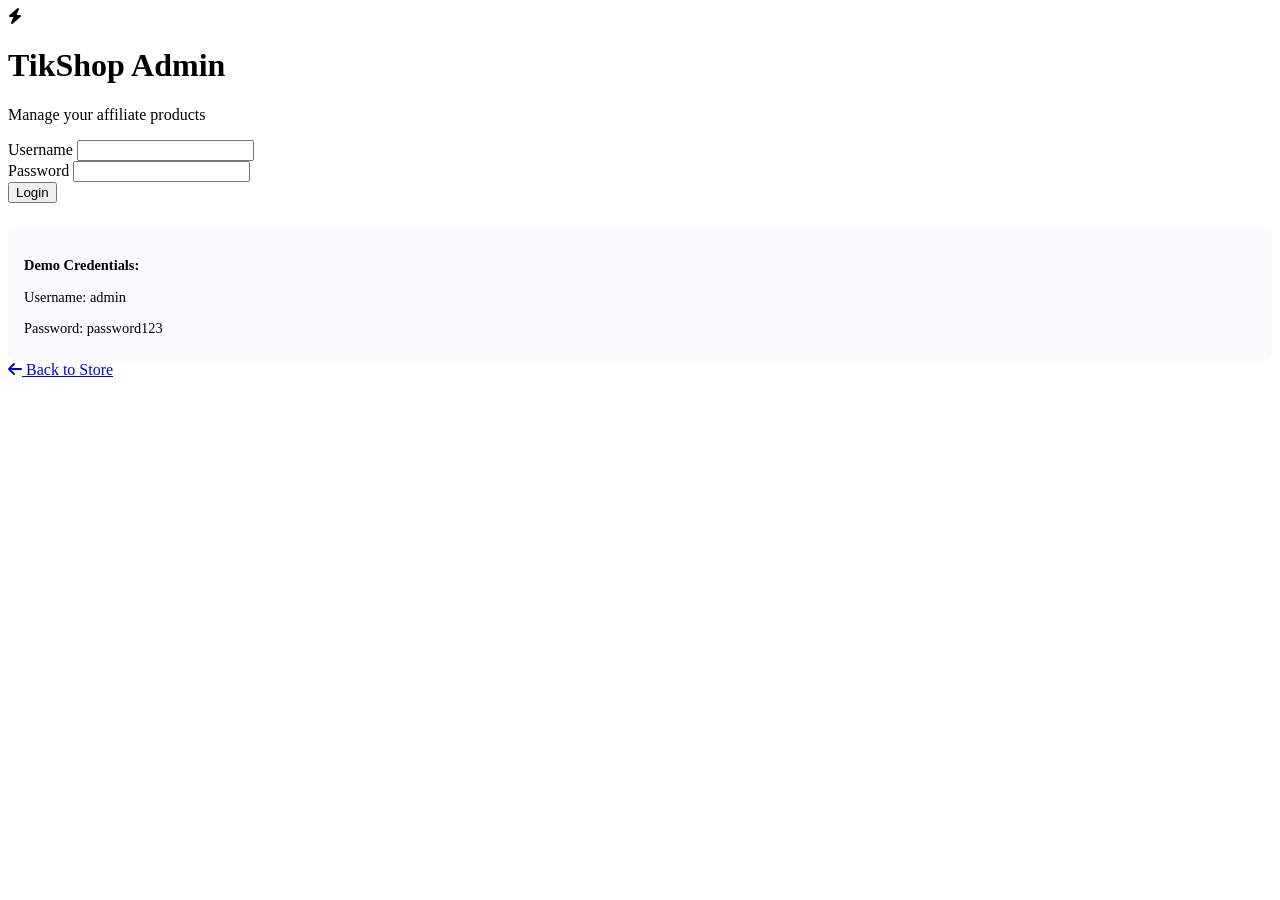
==== my-website7/admin.html @ dd1d3af1 "Create admin.html" ====
<!DOCTYPE html>
<html lang="en">
<head>
    <meta charset="UTF-8">
    <meta name="viewport" content="width=device-width, initial-scale=1.0">
    <title>Admin Panel - TikShop</title>
    <link rel="stylesheet" href="css/admin.css">
    <link rel="stylesheet" href="css/auth.css">
    <link rel="stylesheet" href="https://cdnjs.cloudflare.com/ajax/libs/font-awesome/6.4.0/css/all.min.css">
</head>
<body class="admin-body">
    <!-- Admin Login Screen -->
    <div class="admin-login" id="admin-login">
        <div class="login-container">
            <div class="login-header">
                <i class="fas fa-bolt"></i>
                <h1>TikShop Admin</h1>
                <p>Manage your affiliate products</p>
            </div>
            <form id="login-form" class="login-form">
                <div class="form-group">
                    <label for="username">Username</label>
                    <input type="text" id="username" class="form-control" required>
                </div>
                <div class="form-group">
                    <label for="password">Password</label>
                    <input type="password" id="password" class="form-control" required>
                </div>
                <button type="submit" class="btn btn-primary btn-full">Login</button>
            </form>
            <div class="auth-info">
                <p><strong>Demo Credentials:</strong></p>
                <p>Username: admin</p>
                <p>Password: password123</p>
            </div>
            <div class="login-footer">
                <a href="index.html" class="back-to-store">
                    <i class="fas fa-arrow-left"></i> Back to Store
                </a>
            </div>
        </div>
    </div>

    <!-- Admin Dashboard -->
    <div class="admin-dashboard" id="admin-dashboard" style="display: none;">
        <!-- Sidebar -->
        <div class="admin-sidebar">
            <div class="sidebar-header">
                <i class="fas fa-bolt"></i>
                <span>TikShop Admin</span>
            </div>
            <nav class="sidebar-nav">
                <a href="#dashboard" class="nav-item active" data-tab="dashboard">
                    <i class="fas fa-chart-bar"></i>
                    <span>Dashboard</span>
                </a>
                <a href="#products" class="nav-item" data-tab="products">
                    <i class="fas fa-box"></i>
                    <span>Products</span>
                </a>
                <a href="#add-product" class="nav-item" data-tab="add-product">
                    <i class="fas fa-plus"></i>
                    <span>Add Product</span>
                </a>
                <a href="#bulk-upload" class="nav-item" data-tab="bulk-upload">
                    <i class="fas fa-upload"></i>
                    <span>Bulk Upload</span>
                </a>
                <a href="#analytics" class="nav-item" data-tab="analytics">
                    <i class="fas fa-chart-line"></i>
                    <span>Analytics</span>
                </a>
            </nav>
            <div class="sidebar-footer">
                <button id="logout-btn" class="btn btn-danger btn-full">
                    <i class="fas fa-sign-out-alt"></i> Logout
                </button>
            </div>
        </div>

        <!-- Main Content -->
        <div class="admin-main">
            <!-- Header -->
            <div class="admin-header">
                <div class="header-left">
                    <h1 id="page-title">Dashboard</h1>
                </div>
                <div class="header-right">
                    <span class="admin-welcome">Welcome, Admin</span>
                    <a href="index.html" class="btn btn-outline">
                        <i class="fas fa-store"></i> View Store
                    </a>
                </div>
            </div>

            <!-- Content Area -->
            <div class="admin-content">
                <!-- Dashboard Tab -->
                <div class="tab-content active" id="dashboard-tab">
                    <div class="stats-grid">
                        <div class="stat-card">
                            <div class="stat-icon">
                                <i class="fas fa-box"></i>
                            </div>
                            <div class="stat-info">
                                <h3 id="total-products">0</h3>
                                <p>Total Products</p>
                            </div>
                        </div>
                        <div class="stat-card">
                            <div class="stat-icon">
                                <i class="fas fa-fire"></i>
                            </div>
                            <div class="stat-info">
                                <h3 id="featured-products">0</h3>
                                <p>Featured Products</p>
                            </div>
                        </div>
                        <div class="stat-card">
                            <div class="stat-icon">
                                <i class="fab fa-tiktok"></i>
                            </div>
                            <div class="stat-info">
                                <h3 id="tiktok-products">0</h3>
                                <p>TikTok Products</p>
                            </div>
                        </div>
                        <div class="stat-card">
                            <div class="stat-icon">
                                <i class="fab fa-amazon"></i>
                            </div>
                            <div class="stat-info">
                                <h3 id="amazon-products">0</h3>
                                <p>Amazon Products</p>
                            </div>
                        </div>
                    </div>

                    <div class="recent-activity">
                        <h2>Recent Activity</h2>
                        <div class="activity-list" id="activity-list">
                            <!-- Activity items will be loaded here -->
                        </div>
                    </div>
                </div>

                <!-- Products Tab -->
                <div class="tab-content" id="products-tab">
                    <div class="products-header">
                        <h2>Manage Products</h2>
                        <div class="products-actions">
                            <input type="text" id="product-search" class="form-control" placeholder="Search products...">
                            <select id="product-filter" class="form-control">
                                <option value="all">All Products</option>
                                <option value="tiktok">TikTok</option>
                                <option value="amazon">Amazon</option>
                                <option value="instagram">Instagram</option>
                            </select>
                        </div>
                    </div>
                    <div class="products-table-container">
                        <table class="products-table">
                            <thead>
                                <tr>
                                    <th>Product</th>
                                    <th>Price</th>
                                    <th>Source</th>
                                    <th>Status</th>
                                    <th>Actions</th>
                                </tr>
                            </thead>
                            <tbody id="admin-products-list">
                                <!-- Products will be loaded here -->
                            </tbody>
                        </table>
                    </div>
                </div>

                <!-- Add Product Tab -->
                <div class="tab-content" id="add-product-tab">
                    <div class="form-container">
                        <h2>Add New Product</h2>
                        <form id="add-product-form">
                            <div class="form-row">
                                <div class="form-group">
                                    <label for="product-title">Product Title *</label>
                                    <input type="text" id="product-title" class="form-control" required>
                                </div>
                                <div class="form-group">
                                    <label for="product-price">Price (₱) *</label>
                                    <input type="number" id="product-price" class="form-control" step="0.01" required>
                                </div>
                            </div>

                            <div class="form-group">
                                <label for="product-description">Description *</label>
                                <textarea id="product-description" class="form-control" required></textarea>
                            </div>

                            <div class="form-row">
                                <div class="form-group">
                                    <label for="product-affiliate-link">Affiliate Link *</label>
                                    <input type="url" id="product-affiliate-link" class="form-control" required>
                                </div>
                                <div class="form-group">
                                    <label for="product-source">Source *</label>
                                    <select id="product-source" class="form-control" required>
                                        <option value="tiktok">TikTok</option>
                                        <option value="amazon">Amazon</option>
                                        <option value="instagram">Instagram</option>
                                        <option value="other">Other</option>
                                    </select>
                                </div>
                            </div>

                            <div class="form-row">
                                <div class="form-group">
                                    <label for="product-category">Category *</label>
                                    <input type="text" id="product-category" class="form-control" required>
                                </div>
                                <div class="form-group">
                                    <label for="product-image">Image URL *</label>
                                    <input type="url" id="product-image" class="form-control" required>
                                </div>
                            </div>

                            <div class="form-group">
                                <label for="product-tags">Tags (comma separated)</label>
                                <input type="text" id="product-tags" class="form-control" placeholder="tag1, tag2, tag3">
                            </div>

                            <div class="form-group">
                                <label class="checkbox-label">
                                    <input type="checkbox" id="product-featured">
                                    <span class="checkmark"></span>
                                    Mark as Featured Product
                                </label>
                            </div>

                            <button type="submit" class="btn btn-primary">Add Product</button>
                        </form>
                    </div>
                </div>

                <!-- Bulk Upload Tab -->
                <div class="tab-content" id="bulk-upload-tab">
                    <div class="bulk-upload-container">
                        <h2>Bulk Product Upload</h2>
                        <div class="upload-info">
                            <div class="info-card">
                                <i class="fas fa-info-circle"></i>
                                <h3>JSON Format Required</h3>
                                <p>Upload multiple products using JSON array format. Each product should include title, price, description, affiliateLink, source, category, and image.</p>
                            </div>
                        </div>

                        <div class="form-group">
                            <label for="bulk-data">Product Data (JSON format)</label>
                            <textarea id="bulk-data" class="form-control" rows="12" placeholder='[
  {
    "title": "Viral Product 1",
    "price": 1499.99,
    "description": "Amazing product description",
    "affiliateLink": "https://example.com/product1",
    "source": "tiktok",
    "category": "Beauty",
    "image": "https://example.com/image1.jpg",
    "tags": ["viral", "beauty"]
  },
  {
    "title": "Amazon Product 2",
    "price": 2999.99,
    "description": "Great Amazon find",
    "affiliateLink": "https://example.com/product2",
    "source": "amazon",
    "category": "Electronics",
    "image": "https://example.com/image2.jpg",
    "tags": ["tech", "gadget"]
  }
]'></textarea>
                        </div>

                        <button class="btn btn-primary" id="import-bulk">
                            <i class="fas fa-upload"></i> Import Products
                        </button>
                    </div>
                </div>

                <!-- Analytics Tab -->
                <div class="tab-content" id="analytics-tab">
                    <div class="analytics-container">
                        <h2>Store Analytics</h2>
                        <div class="analytics-grid">
                            <div class="analytics-card">
                                <h3>Product Distribution</h3>
                                <div class="chart-placeholder">
                                    <p>Product distribution chart by source</p>
                                    <div class="source-stats" id="source-stats">
                                        <!-- Source stats will be loaded here -->
                                    </div>
                                </div>
                            </div>
                            <div class="analytics-card">
                                <h3>Price Range</h3>
                                <div class="chart-placeholder">
                                    <p>Products by price range</p>
                                    <div class="price-stats" id="price-stats">
                                        <!-- Price stats will be loaded here -->
                                    </div>
                                </div>
                            </div>
                        </div>
                    </div>
                </div>
            </div>
        </div>
    </div>

    <!-- Toast Notification -->
    <div class="toast" id="toast"></div>

    <script src="js/utils.js"></script>
    <script src="js/auth.js"></script>
    <script src="js/admin.js"></script>
</body>
</html>
---- my-website7/css/auth.css ----
.auth-container {
    text-align: center;
}

.auth-container h2 {
    margin-bottom: 2rem;
    color: var(--dark);
}

.auth-info {
    margin-top: 1.5rem;
    padding: 1rem;
    background-color: #f8fafc;
    border-radius: 8px;
    border-left: 4px solid var(--primary);
}

.auth-info p {
    margin-bottom: 0.5rem;
    font-size: 0.9rem;
    color: var(--gray);
}

.auth-info p:first-child {
    font-weight: 600;
    color: var(--dark);
}
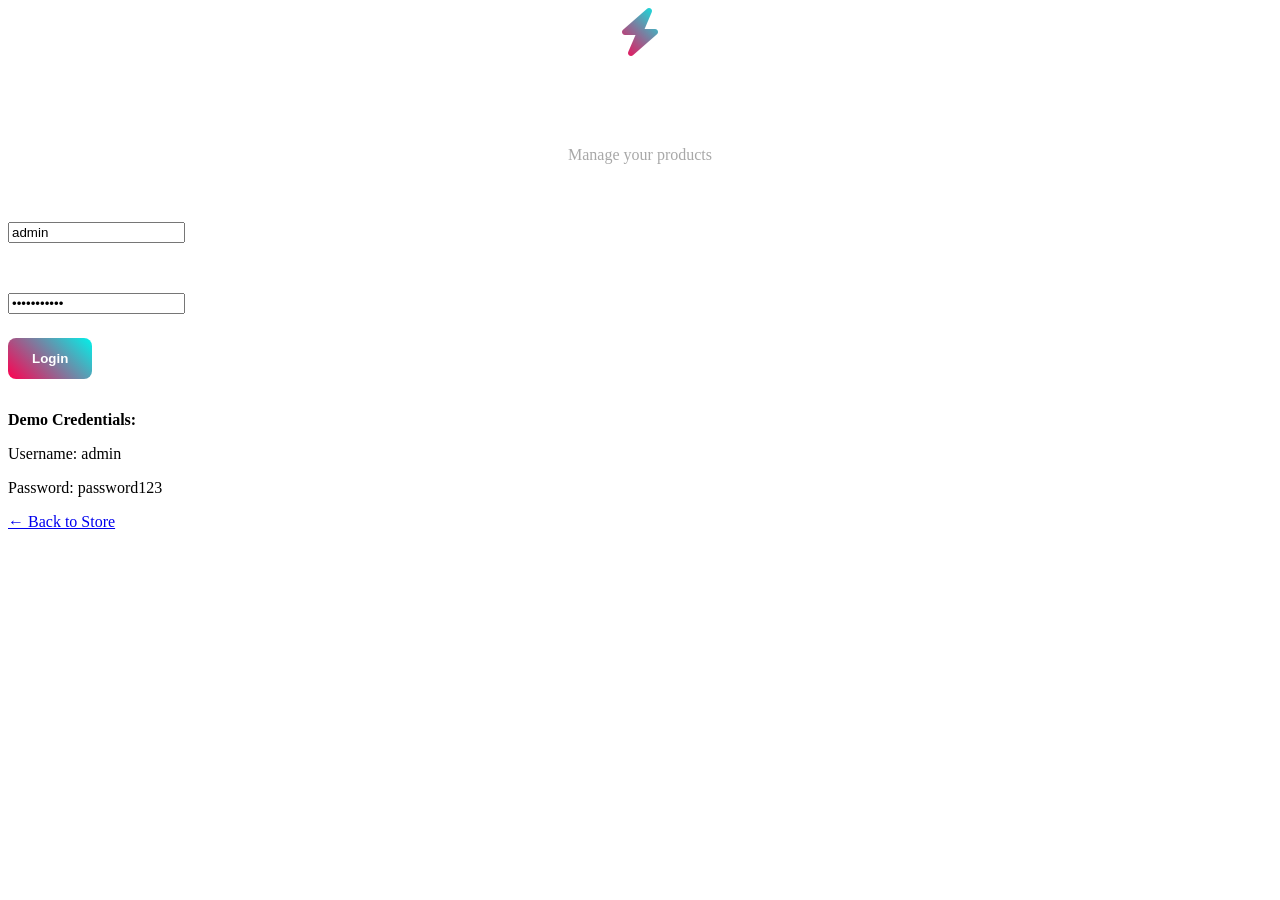
==== commit 582475d5: "Update admin.html" ====
--- a/my-website7/admin.html
+++ b/my-website7/admin.html
@@ -5,322 +5,131 @@
     <meta name="viewport" content="width=device-width, initial-scale=1.0">
     <title>Admin Panel - TikShop</title>
     <link rel="stylesheet" href="css/admin.css">
-    <link rel="stylesheet" href="css/auth.css">
     <link rel="stylesheet" href="https://cdnjs.cloudflare.com/ajax/libs/font-awesome/6.4.0/css/all.min.css">
 </head>
-<body class="admin-body">
-    <!-- Admin Login Screen -->
-    <div class="admin-login" id="admin-login">
-        <div class="login-container">
-            <div class="login-header">
-                <i class="fas fa-bolt"></i>
-                <h1>TikShop Admin</h1>
-                <p>Manage your affiliate products</p>
-            </div>
-            <form id="login-form" class="login-form">
-                <div class="form-group">
-                    <label for="username">Username</label>
-                    <input type="text" id="username" class="form-control" required>
+<body>
+    <div class="admin-container">
+        <!-- Login Screen -->
+        <div id="login-screen" class="login-screen">
+            <div class="login-box">
+                <div class="login-header">
+                    <i class="fas fa-bolt"></i>
+                    <h1>TikShop Admin</h1>
+                    <p>Manage your products</p>
                 </div>
-                <div class="form-group">
-                    <label for="password">Password</label>
-                    <input type="password" id="password" class="form-control" required>
+                <form id="login-form" class="login-form">
+                    <div class="form-group">
+                        <label>Username</label>
+                        <input type="text" id="username" value="admin" required>
+                    </div>
+                    <div class="form-group">
+                        <label>Password</label>
+                        <input type="password" id="password" value="password123" required>
+                    </div>
+                    <button type="submit" class="btn btn-primary">Login</button>
+                </form>
+                <div class="demo-credentials">
+                    <p><strong>Demo Credentials:</strong></p>
+                    <p>Username: admin</p>
+                    <p>Password: password123</p>
                 </div>
-                <button type="submit" class="btn btn-primary btn-full">Login</button>
-            </form>
-            <div class="auth-info">
-                <p><strong>Demo Credentials:</strong></p>
-                <p>Username: admin</p>
-                <p>Password: password123</p>
-            </div>
-            <div class="login-footer">
-                <a href="index.html" class="back-to-store">
-                    <i class="fas fa-arrow-left"></i> Back to Store
-                </a>
-            </div>
-        </div>
-    </div>
-
-    <!-- Admin Dashboard -->
-    <div class="admin-dashboard" id="admin-dashboard" style="display: none;">
-        <!-- Sidebar -->
-        <div class="admin-sidebar">
-            <div class="sidebar-header">
-                <i class="fas fa-bolt"></i>
-                <span>TikShop Admin</span>
-            </div>
-            <nav class="sidebar-nav">
-                <a href="#dashboard" class="nav-item active" data-tab="dashboard">
-                    <i class="fas fa-chart-bar"></i>
-                    <span>Dashboard</span>
-                </a>
-                <a href="#products" class="nav-item" data-tab="products">
-                    <i class="fas fa-box"></i>
-                    <span>Products</span>
-                </a>
-                <a href="#add-product" class="nav-item" data-tab="add-product">
-                    <i class="fas fa-plus"></i>
-                    <span>Add Product</span>
-                </a>
-                <a href="#bulk-upload" class="nav-item" data-tab="bulk-upload">
-                    <i class="fas fa-upload"></i>
-                    <span>Bulk Upload</span>
-                </a>
-                <a href="#analytics" class="nav-item" data-tab="analytics">
-                    <i class="fas fa-chart-line"></i>
-                    <span>Analytics</span>
-                </a>
-            </nav>
-            <div class="sidebar-footer">
-                <button id="logout-btn" class="btn btn-danger btn-full">
-                    <i class="fas fa-sign-out-alt"></i> Logout
-                </button>
+                <a href="index.html" class="back-link">← Back to Store</a>
             </div>
         </div>
 
-        <!-- Main Content -->
-        <div class="admin-main">
+        <!-- Dashboard -->
+        <div id="dashboard" class="dashboard" style="display: none;">
             <!-- Header -->
             <div class="admin-header">
                 <div class="header-left">
-                    <h1 id="page-title">Dashboard</h1>
+                    <h1><i class="fas fa-bolt"></i> Admin Panel</h1>
                 </div>
                 <div class="header-right">
-                    <span class="admin-welcome">Welcome, Admin</span>
-                    <a href="index.html" class="btn btn-outline">
-                        <i class="fas fa-store"></i> View Store
-                    </a>
+                    <button id="logout-btn" class="btn btn-danger">Logout</button>
+                    <a href="index.html" class="btn btn-secondary">View Store</a>
                 </div>
             </div>
 
-            <!-- Content Area -->
-            <div class="admin-content">
-                <!-- Dashboard Tab -->
-                <div class="tab-content active" id="dashboard-tab">
-                    <div class="stats-grid">
-                        <div class="stat-card">
-                            <div class="stat-icon">
-                                <i class="fas fa-box"></i>
-                            </div>
-                            <div class="stat-info">
-                                <h3 id="total-products">0</h3>
-                                <p>Total Products</p>
-                            </div>
-                        </div>
-                        <div class="stat-card">
-                            <div class="stat-icon">
-                                <i class="fas fa-fire"></i>
-                            </div>
-                            <div class="stat-info">
-                                <h3 id="featured-products">0</h3>
-                                <p>Featured Products</p>
-                            </div>
-                        </div>
-                        <div class="stat-card">
-                            <div class="stat-icon">
-                                <i class="fab fa-tiktok"></i>
-                            </div>
-                            <div class="stat-info">
-                                <h3 id="tiktok-products">0</h3>
-                                <p>TikTok Products</p>
-                            </div>
-                        </div>
-                        <div class="stat-card">
-                            <div class="stat-icon">
-                                <i class="fab fa-amazon"></i>
-                            </div>
-                            <div class="stat-info">
-                                <h3 id="amazon-products">0</h3>
-                                <p>Amazon Products</p>
-                            </div>
-                        </div>
-                    </div>
+            <!-- Tabs -->
+            <div class="tabs">
+                <button class="tab-btn active" onclick="showTab('products-tab')">Products</button>
+                <button class="tab-btn" onclick="showTab('add-tab')">Add Product</button>
+                <button class="tab-btn" onclick="showTab('bulk-tab')">Bulk Upload</button>
+            </div>
 
-                    <div class="recent-activity">
-                        <h2>Recent Activity</h2>
-                        <div class="activity-list" id="activity-list">
-                            <!-- Activity items will be loaded here -->
-                        </div>
-                    </div>
-                </div>
-
+            <!-- Tab Content -->
+            <div class="tab-content">
                 <!-- Products Tab -->
-                <div class="tab-content" id="products-tab">
-                    <div class="products-header">
-                        <h2>Manage Products</h2>
-                        <div class="products-actions">
-                            <input type="text" id="product-search" class="form-control" placeholder="Search products...">
-                            <select id="product-filter" class="form-control">
-                                <option value="all">All Products</option>
-                                <option value="tiktok">TikTok</option>
-                                <option value="amazon">Amazon</option>
-                                <option value="instagram">Instagram</option>
-                            </select>
-                        </div>
-                    </div>
-                    <div class="products-table-container">
-                        <table class="products-table">
-                            <thead>
-                                <tr>
-                                    <th>Product</th>
-                                    <th>Price</th>
-                                    <th>Source</th>
-                                    <th>Status</th>
-                                    <th>Actions</th>
-                                </tr>
-                            </thead>
-                            <tbody id="admin-products-list">
-                                <!-- Products will be loaded here -->
-                            </tbody>
-                        </table>
+                <div id="products-tab" class="tab-pane active">
+                    <h2>Manage Products</h2>
+                    <div class="products-list" id="admin-products-list">
+                        <!-- Products will be loaded here -->
                     </div>
                 </div>
 
                 <!-- Add Product Tab -->
-                <div class="tab-content" id="add-product-tab">
-                    <div class="form-container">
-                        <h2>Add New Product</h2>
-                        <form id="add-product-form">
-                            <div class="form-row">
-                                <div class="form-group">
-                                    <label for="product-title">Product Title *</label>
-                                    <input type="text" id="product-title" class="form-control" required>
-                                </div>
-                                <div class="form-group">
-                                    <label for="product-price">Price (₱) *</label>
-                                    <input type="number" id="product-price" class="form-control" step="0.01" required>
-                                </div>
+                <div id="add-tab" class="tab-pane">
+                    <h2>Add New Product</h2>
+                    <form id="add-product-form" class="product-form">
+                        <div class="form-row">
+                            <div class="form-group">
+                                <label>Product Title *</label>
+                                <input type="text" id="product-title" required>
                             </div>
-
                             <div class="form-group">
-                                <label for="product-description">Description *</label>
-                                <textarea id="product-description" class="form-control" required></textarea>
-                            </div>
-
-                            <div class="form-row">
-                                <div class="form-group">
-                                    <label for="product-affiliate-link">Affiliate Link *</label>
-                                    <input type="url" id="product-affiliate-link" class="form-control" required>
-                                </div>
-                                <div class="form-group">
-                                    <label for="product-source">Source *</label>
-                                    <select id="product-source" class="form-control" required>
-                                        <option value="tiktok">TikTok</option>
-                                        <option value="amazon">Amazon</option>
-                                        <option value="instagram">Instagram</option>
-                                        <option value="other">Other</option>
-                                    </select>
-                                </div>
-                            </div>
-
-                            <div class="form-row">
-                                <div class="form-group">
-                                    <label for="product-category">Category *</label>
-                                    <input type="text" id="product-category" class="form-control" required>
-                                </div>
-                                <div class="form-group">
-                                    <label for="product-image">Image URL *</label>
-                                    <input type="url" id="product-image" class="form-control" required>
-                                </div>
-                            </div>
-
-                            <div class="form-group">
-                                <label for="product-tags">Tags (comma separated)</label>
-                                <input type="text" id="product-tags" class="form-control" placeholder="tag1, tag2, tag3">
-                            </div>
-
-                            <div class="form-group">
-                                <label class="checkbox-label">
-                                    <input type="checkbox" id="product-featured">
-                                    <span class="checkmark"></span>
-                                    Mark as Featured Product
-                                </label>
-                            </div>
-
-                            <button type="submit" class="btn btn-primary">Add Product</button>
-                        </form>
-                    </div>
-                </div>
-
-                <!-- Bulk Upload Tab -->
-                <div class="tab-content" id="bulk-upload-tab">
-                    <div class="bulk-upload-container">
-                        <h2>Bulk Product Upload</h2>
-                        <div class="upload-info">
-                            <div class="info-card">
-                                <i class="fas fa-info-circle"></i>
-                                <h3>JSON Format Required</h3>
-                                <p>Upload multiple products using JSON array format. Each product should include title, price, description, affiliateLink, source, category, and image.</p>
+                                <label>Price (₱) *</label>
+                                <input type="number" id="product-price" step="0.01" required>
                             </div>
                         </div>
 
                         <div class="form-group">
-                            <label for="bulk-data">Product Data (JSON format)</label>
-                            <textarea id="bulk-data" class="form-control" rows="12" placeholder='[
-  {
-    "title": "Viral Product 1",
-    "price": 1499.99,
-    "description": "Amazing product description",
-    "affiliateLink": "https://example.com/product1",
-    "source": "tiktok",
-    "category": "Beauty",
-    "image": "https://example.com/image1.jpg",
-    "tags": ["viral", "beauty"]
-  },
-  {
-    "title": "Amazon Product 2",
-    "price": 2999.99,
-    "description": "Great Amazon find",
-    "affiliateLink": "https://example.com/product2",
-    "source": "amazon",
-    "category": "Electronics",
-    "image": "https://example.com/image2.jpg",
-    "tags": ["tech", "gadget"]
-  }
-]'></textarea>
+                            <label>Description *</label>
+                            <textarea id="product-description" required></textarea>
                         </div>
 
-                        <button class="btn btn-primary" id="import-bulk">
-                            <i class="fas fa-upload"></i> Import Products
-                        </button>
-                    </div>
+                        <div class="form-row">
+                            <div class="form-group">
+                                <label>Affiliate Link *</label>
+                                <input type="url" id="product-link" required>
+                            </div>
+                            <div class="form-group">
+                                <label>Source *</label>
+                                <select id="product-source" required>
+                                    <option value="tiktok">TikTok</option>
+                                    <option value="amazon">Amazon</option>
+                                    <option value="instagram">Instagram</option>
+                                </select>
+                            </div>
+                        </div>
+
+                        <div class="form-row">
+                            <div class="form-group">
+                                <label>Category *</label>
+                                <input type="text" id="product-category" required>
+                            </div>
+                            <div class="form-group">
+                                <label>Image URL *</label>
+                                <input type="url" id="product-image" required>
+                            </div>
+                        </div>
+
+                        <button type="submit" class="btn btn-primary">Add Product</button>
+                    </form>
                 </div>
 
-                <!-- Analytics Tab -->
-                <div class="tab-content" id="analytics-tab">
-                    <div class="analytics-container">
-                        <h2>Store Analytics</h2>
-                        <div class="analytics-grid">
-                            <div class="analytics-card">
-                                <h3>Product Distribution</h3>
-                                <div class="chart-placeholder">
-                                    <p>Product distribution chart by source</p>
-                                    <div class="source-stats" id="source-stats">
-                                        <!-- Source stats will be loaded here -->
-                                    </div>
-                                </div>
-                            </div>
-                            <div class="analytics-card">
-                                <h3>Price Range</h3>
-                                <div class="chart-placeholder">
-                                    <p>Products by price range</p>
-                                    <div class="price-stats" id="price-stats">
-                                        <!-- Price stats will be loaded here -->
-                                    </div>
-                                </div>
-                            </div>
-                        </div>
+                <!-- Bulk Upload Tab -->
+                <div id="bulk-tab" class="tab-pane">
+                    <h2>Bulk Upload</h2>
+                    <div class="bulk-upload">
+                        <textarea id="bulk-data" placeholder='Paste JSON data here...'></textarea>
+                        <button onclick="importBulkProducts()" class="btn btn-primary">Import Products</button>
                     </div>
                 </div>
             </div>
         </div>
     </div>
 
-    <!-- Toast Notification -->
-    <div class="toast" id="toast"></div>
-
     <script src="js/utils.js"></script>
-    <script src="js/auth.js"></script>
     <script src="js/admin.js"></script>
 </body>
 </html>
--- a/my-website7/css/admin.css
+++ b/my-website7/css/admin.css
@@ -0,0 +1,527 @@
+:root {
+    --admin-bg: #0f0f0f;
+    --admin-sidebar: #1a1a1a;
+    --admin-card: #2a2a2a;
+    --admin-border: #333;
+    --admin-text: #ffffff;
+    --admin-text-secondary: #a8a8a8;
+    --admin-accent: #ff0050;
+    --admin-accent-secondary: #00f2ea;
+    --admin-success: #00d26a;
+    --admin-danger: #ff375f;
+}
+
+.admin-body {
+    background-color: var(--admin-bg);
+    color: var(--admin-text);
+    margin: 0;
+    font-family: 'Segoe UI', Tahoma, Geneva, Verdana, sans-serif;
+}
+
+/* Admin Login */
+.admin-login {
+    min-height: 100vh;
+    display: flex;
+    align-items: center;
+    justify-content: center;
+    background: linear-gradient(135deg, var(--admin-bg) 0%, #1a1a1a 100%);
+    position: relative;
+}
+
+.admin-login::before {
+    content: '';
+    position: absolute;
+    top: 0;
+    left: 0;
+    right: 0;
+    bottom: 0;
+    background: radial-gradient(circle at 20% 80%, rgba(255, 0, 80, 0.1) 0%, transparent 50%),
+                radial-gradient(circle at 80% 20%, rgba(0, 242, 234, 0.1) 0%, transparent 50%);
+}
+
+.login-container {
+    background: var(--admin-card);
+    padding: 3rem;
+    border-radius: 16px;
+    box-shadow: 0 10px 40px rgba(0, 0, 0, 0.3);
+    border: 1px solid var(--admin-border);
+    width: 100%;
+    max-width: 400px;
+    position: relative;
+    z-index: 1;
+}
+
+.login-header {
+    text-align: center;
+    margin-bottom: 2rem;
+}
+
+.login-header i {
+    font-size: 3rem;
+    background: linear-gradient(45deg, var(--admin-accent), var(--admin-accent-secondary));
+    -webkit-background-clip: text;
+    -webkit-text-fill-color: transparent;
+    margin-bottom: 1rem;
+}
+
+.login-header h1 {
+    margin-bottom: 0.5rem;
+    color: var(--admin-text);
+}
+
+.login-header p {
+    color: var(--admin-text-secondary);
+}
+
+.login-form {
+    margin-bottom: 2rem;
+}
+
+.form-group {
+    margin-bottom: 1.5rem;
+}
+
+.form-group label {
+    display: block;
+    margin-bottom: 0.5rem;
+    color: var(--admin-text);
+    font-weight: 500;
+}
+
+.form-control {
+    width: 100%;
+    padding: 0.8rem 1rem;
+    background: var(--admin-bg);
+    border: 1px solid var(--admin-border);
+    border-radius: 8px;
+    color: var(--admin-text);
+    font-size: 1rem;
+    transition: all 0.3s;
+}
+
+.form-control:focus {
+    outline: none;
+    border-color: var(--admin-accent);
+    box-shadow: 0 0 0 2px rgba(255, 0, 80, 0.2);
+}
+
+.btn {
+    display: inline-block;
+    padding: 0.8rem 1.5rem;
+    border: none;
+    border-radius: 8px;
+    font-weight: 600;
+    cursor: pointer;
+    text-decoration: none;
+    transition: all 0.3s;
+    text-align: center;
+}
+
+.btn-primary {
+    background: linear-gradient(45deg, var(--admin-accent), var(--admin-accent-secondary));
+    color: white;
+}
+
+.btn-primary:hover {
+    transform: translateY(-2px);
+    box-shadow: 0 5px 15px rgba(255, 0, 80, 0.4);
+}
+
+.btn-danger {
+    background: var(--admin-danger);
+    color: white;
+}
+
+.btn-danger:hover {
+    background: #ff1a4f;
+    transform: translateY(-2px);
+}
+
+.btn-outline {
+    background: transparent;
+    color: var(--admin-text);
+    border: 1px solid var(--admin-border);
+}
+
+.btn-outline:hover {
+    background: var(--admin-border);
+}
+
+.btn-full {
+    width: 100%;
+}
+
+.login-footer {
+    text-align: center;
+    margin-top: 2rem;
+}
+
+.back-to-store {
+    color: var(--admin-text-secondary);
+    text-decoration: none;
+    transition: color 0.3s;
+}
+
+.back-to-store:hover {
+    color: var(--admin-text);
+}
+
+/* Admin Dashboard */
+.admin-dashboard {
+    display: flex;
+    min-height: 100vh;
+}
+
+/* Sidebar */
+.admin-sidebar {
+    width: 250px;
+    background: var(--admin-sidebar);
+    border-right: 1px solid var(--admin-border);
+    display: flex;
+    flex-direction: column;
+}
+
+.sidebar-header {
+    padding: 1.5rem;
+    border-bottom: 1px solid var(--admin-border);
+    display: flex;
+    align-items: center;
+    gap: 0.5rem;
+    font-weight: 700;
+    font-size: 1.1rem;
+}
+
+.sidebar-header i {
+    background: linear-gradient(45deg, var(--admin-accent), var(--admin-accent-secondary));
+    -webkit-background-clip: text;
+    -webkit-text-fill-color: transparent;
+}
+
+.sidebar-nav {
+    flex: 1;
+    padding: 1rem 0;
+}
+
+.nav-item {
+    display: flex;
+    align-items: center;
+    gap: 0.75rem;
+    padding: 0.75rem 1.5rem;
+    color: var(--admin-text-secondary);
+    text-decoration: none;
+    transition: all 0.3s;
+    border-left: 3px solid transparent;
+}
+
+.nav-item:hover {
+    color: var(--admin-text);
+    background: rgba(255, 255, 255, 0.05);
+}
+
+.nav-item.active {
+    color: var(--admin-text);
+    background: rgba(255, 0, 80, 0.1);
+    border-left-color: var(--admin-accent);
+}
+
+.nav-item i {
+    width: 20px;
+    text-align: center;
+}
+
+.sidebar-footer {
+    padding: 1.5rem;
+    border-top: 1px solid var(--admin-border);
+}
+
+/* Main Content */
+.admin-main {
+    flex: 1;
+    display: flex;
+    flex-direction: column;
+}
+
+.admin-header {
+    background: var(--admin-card);
+    border-bottom: 1px solid var(--admin-border);
+    padding: 1rem 2rem;
+    display: flex;
+    justify-content: space-between;
+    align-items: center;
+}
+
+.admin-welcome {
+    color: var(--admin-text-secondary);
+    margin-right: 1rem;
+}
+
+.admin-content {
+    flex: 1;
+    padding: 2rem;
+    overflow-y: auto;
+}
+
+.tab-content {
+    display: none;
+}
+
+.tab-content.active {
+    display: block;
+}
+
+/* Dashboard Stats */
+.stats-grid {
+    display: grid;
+    grid-template-columns: repeat(auto-fit, minmax(200px, 1fr));
+    gap: 1.5rem;
+    margin-bottom: 2rem;
+}
+
+.stat-card {
+    background: var(--admin-card);
+    padding: 1.5rem;
+    border-radius: 12px;
+    border: 1px solid var(--admin-border);
+    display: flex;
+    align-items: center;
+    gap: 1rem;
+    transition: all 0.3s;
+}
+
+.stat-card:hover {
+    transform: translateY(-2px);
+    border-color: var(--admin-accent);
+}
+
+.stat-icon {
+    width: 50px;
+    height: 50px;
+    border-radius: 10px;
+    background: linear-gradient(45deg, var(--admin-accent), var(--admin-accent-secondary));
+    display: flex;
+    align-items: center;
+    justify-content: center;
+    font-size: 1.5rem;
+}
+
+.stat-info h3 {
+    font-size: 1.5rem;
+    margin-bottom: 0.25rem;
+}
+
+.stat-info p {
+    color: var(--admin-text-secondary);
+    font-size: 0.9rem;
+}
+
+/* Products Table */
+.products-header {
+    display: flex;
+    justify-content: space-between;
+    align-items: center;
+    margin-bottom: 1.5rem;
+}
+
+.products-actions {
+    display: flex;
+    gap: 1rem;
+}
+
+.products-table-container {
+    background: var(--admin-card);
+    border-radius: 12px;
+    border: 1px solid var(--admin-border);
+    overflow: hidden;
+}
+
+.products-table {
+    width: 100%;
+    border-collapse: collapse;
+}
+
+.products-table th,
+.products-table td {
+    padding: 1rem;
+    text-align: left;
+    border-bottom: 1px solid var(--admin-border);
+}
+
+.products-table th {
+    background: var(--admin-sidebar);
+    color: var(--admin-text);
+    font-weight: 600;
+}
+
+.products-table tr:hover {
+    background: rgba(255, 255, 255, 0.05);
+}
+
+/* Forms */
+.form-container {
+    background: var(--admin-card);
+    padding: 2rem;
+    border-radius: 12px;
+    border: 1px solid var(--admin-border);
+}
+
+.form-row {
+    display: flex;
+    gap: 1rem;
+}
+
+.form-row .form-group {
+    flex: 1;
+}
+
+textarea.form-control {
+    min-height: 100px;
+    resize: vertical;
+}
+
+.checkbox-label {
+    display: flex;
+    align-items: center;
+    gap: 0.5rem;
+    cursor: pointer;
+}
+
+.checkbox-label input {
+    display: none;
+}
+
+.checkmark {
+    width: 20px;
+    height: 20px;
+    border: 2px solid var(--admin-border);
+    border-radius: 4px;
+    position: relative;
+    transition: all 0.3s;
+}
+
+.checkbox-label input:checked + .checkmark {
+    background: var(--admin-accent);
+    border-color: var(--admin-accent);
+}
+
+.checkbox-label input:checked + .checkmark::after {
+    content: '✓';
+    position: absolute;
+    color: white;
+    font-size: 14px;
+    top: 50%;
+    left: 50%;
+    transform: translate(-50%, -50%);
+}
+
+/* Bulk Upload */
+.bulk-upload-container {
+    background: var(--admin-card);
+    padding: 2rem;
+    border-radius: 12px;
+    border: 1px solid var(--admin-border);
+}
+
+.upload-info {
+    margin-bottom: 2rem;
+}
+
+.info-card {
+    background: var(--admin-sidebar);
+    padding: 1.5rem;
+    border-radius: 8px;
+    border-left: 4px solid var(--admin-accent);
+}
+
+.info-card i {
+    color: var(--admin-accent);
+    margin-bottom: 0.5rem;
+    font-size: 1.5rem;
+}
+
+/* Analytics */
+.analytics-container {
+    background: var(--admin-card);
+    padding: 2rem;
+    border-radius: 12px;
+    border: 1px solid var(--admin-border);
+}
+
+.analytics-grid {
+    display: grid;
+    grid-template-columns: repeat(auto-fit, minmax(300px, 1fr));
+    gap: 2rem;
+}
+
+.analytics-card {
+    background: var(--admin-sidebar);
+    padding: 1.5rem;
+    border-radius: 8px;
+    border: 1px solid var(--admin-border);
+}
+
+.chart-placeholder {
+    height: 200px;
+    display: flex;
+    flex-direction: column;
+    align-items: center;
+    justify-content: center;
+    color: var(--admin-text-secondary);
+}
+
+/* Toast */
+.toast {
+    position: fixed;
+    bottom: 20px;
+    right: 20px;
+    padding: 1rem 1.5rem;
+    background: var(--admin-card);
+    color: var(--admin-text);
+    border-radius: 8px;
+    box-shadow: 0 4px 6px rgba(0, 0, 0, 0.1);
+    transform: translateY(100px);
+    opacity: 0;
+    transition: all 0.3s;
+    z-index: 1001;
+    border-left: 4px solid var(--admin-success);
+}
+
+.toast.active {
+    transform: translateY(0);
+    opacity: 1;
+}
+
+.toast.error {
+    border-left-color: var(--admin-danger);
+}
+
+/* Responsive */
+@media (max-width: 768px) {
+    .admin-sidebar {
+        width: 70px;
+    }
+
+    .sidebar-header span,
+    .nav-item span {
+        display: none;
+    }
+
+    .admin-header {
+        flex-direction: column;
+        gap: 1rem;
+        align-items: flex-start;
+    }
+
+    .products-header {
+        flex-direction: column;
+        gap: 1rem;
+        align-items: flex-start;
+    }
+
+    .products-actions {
+        width: 100%;
+    }
+
+    .form-row {
+        flex-direction: column;
+    }
+}
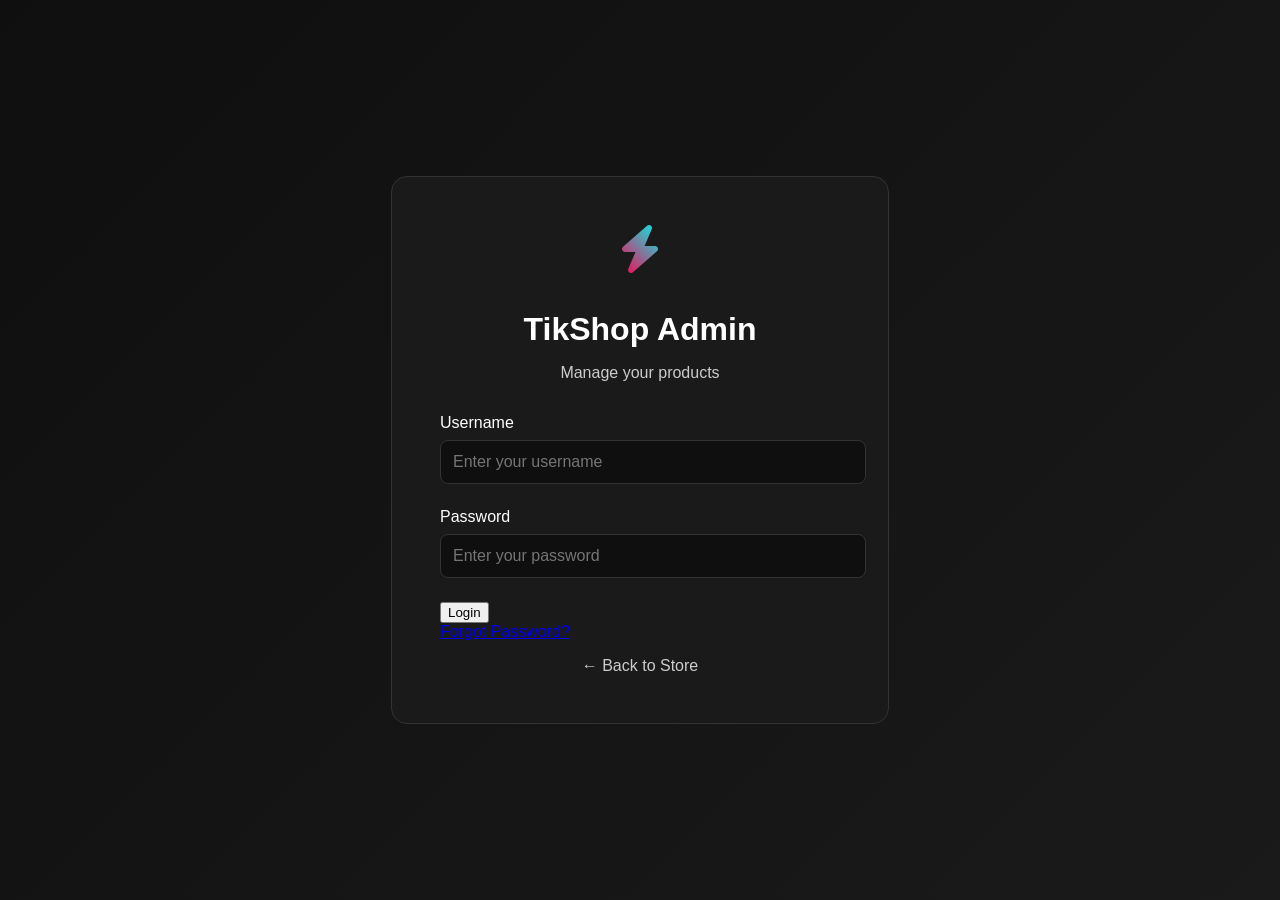
==== commit b62094a1: "Update admin.html" ====
--- a/my-website7/admin.html
+++ b/my-website7/admin.html
@@ -20,20 +20,39 @@
                 <form id="login-form" class="login-form">
                     <div class="form-group">
                         <label>Username</label>
-                        <input type="text" id="username" value="admin" required>
+                        <input type="text" id="username" placeholder="Enter your username" required>
                     </div>
                     <div class="form-group">
                         <label>Password</label>
-                        <input type="password" id="password" value="password123" required>
+                        <input type="password" id="password" placeholder="Enter your password" required>
                     </div>
                     <button type="submit" class="btn btn-primary">Login</button>
+                    <div class="login-links">
+                        <a href="#" onclick="showForgotPassword()">Forgot Password?</a>
+                    </div>
                 </form>
-                <div class="demo-credentials">
-                    <p><strong>Demo Credentials:</strong></p>
-                    <p>Username: admin</p>
-                    <p>Password: password123</p>
+                <a href="index.html" class="back-link">← Back to Store</a>
+            </div>
+        </div>
+
+        <!-- Forgot Password Screen -->
+        <div id="forgot-password-screen" class="login-screen" style="display: none;">
+            <div class="login-box">
+                <div class="login-header">
+                    <i class="fas fa-key"></i>
+                    <h1>Reset Password</h1>
+                    <p>Enter your email to reset password</p>
                 </div>
-                <a href="index.html" class="back-link">← Back to Store</a>
+                <form id="forgot-password-form" class="login-form">
+                    <div class="form-group">
+                        <label>Email Address</label>
+                        <input type="email" id="reset-email" placeholder="Enter your email" required>
+                    </div>
+                    <button type="submit" class="btn btn-primary">Send Reset Link</button>
+                    <div class="login-links">
+                        <a href="#" onclick="showLogin()">Back to Login</a>
+                    </div>
+                </form>
             </div>
         </div>
 
@@ -55,6 +74,7 @@
                 <button class="tab-btn active" onclick="showTab('products-tab')">Products</button>
                 <button class="tab-btn" onclick="showTab('add-tab')">Add Product</button>
                 <button class="tab-btn" onclick="showTab('bulk-tab')">Bulk Upload</button>
+                <button class="tab-btn" onclick="showTab('settings-tab')">Settings</button>
             </div>
 
             <!-- Tab Content -->
@@ -113,6 +133,14 @@
                             </div>
                         </div>
 
+                        <div class="form-group">
+                            <label class="checkbox-label">
+                                <input type="checkbox" id="product-featured">
+                                <span class="checkmark"></span>
+                                Featured Product
+                            </label>
+                        </div>
+
                         <button type="submit" class="btn btn-primary">Add Product</button>
                     </form>
                 </div>
@@ -121,8 +149,39 @@
                 <div id="bulk-tab" class="tab-pane">
                     <h2>Bulk Upload</h2>
                     <div class="bulk-upload">
+                        <div class="upload-instructions">
+                            <h3>JSON Format Example:</h3>
+                            <pre>[
+  {
+    "title": "Product Name",
+    "price": 999.99,
+    "description": "Product description",
+    "affiliateLink": "https://example.com/link",
+    "source": "tiktok",
+    "category": "Category",
+    "image": "https://example.com/image.jpg",
+    "featured": true
+  }
+]</pre>
+                        </div>
                         <textarea id="bulk-data" placeholder='Paste JSON data here...'></textarea>
                         <button onclick="importBulkProducts()" class="btn btn-primary">Import Products</button>
+                    </div>
+                </div>
+
+                <!-- Settings Tab -->
+                <div id="settings-tab" class="tab-pane">
+                    <h2>Admin Settings</h2>
+                    <div class="settings-form">
+                        <div class="form-group">
+                            <label>Change Password</label>
+                            <input type="password" id="new-password" placeholder="New password">
+                        </div>
+                        <div class="form-group">
+                            <label>Confirm Password</label>
+                            <input type="password" id="confirm-password" placeholder="Confirm new password">
+                        </div>
+                        <button onclick="changePassword()" class="btn btn-primary">Update Password</button>
                     </div>
                 </div>
             </div>
--- a/my-website7/css/admin.css
+++ b/my-website7/css/admin.css
@@ -1,64 +1,45 @@
 :root {
     --admin-bg: #0f0f0f;
-    --admin-sidebar: #1a1a1a;
-    --admin-card: #2a2a2a;
+    --admin-card: #1a1a1a;
     --admin-border: #333;
     --admin-text: #ffffff;
-    --admin-text-secondary: #a8a8a8;
     --admin-accent: #ff0050;
-    --admin-accent-secondary: #00f2ea;
-    --admin-success: #00d26a;
-    --admin-danger: #ff375f;
-}
-
-.admin-body {
-    background-color: var(--admin-bg);
+    --admin-secondary: #00f2ea;
+}
+
+body {
+    background: var(--admin-bg);
     color: var(--admin-text);
     margin: 0;
     font-family: 'Segoe UI', Tahoma, Geneva, Verdana, sans-serif;
 }
 
-/* Admin Login */
-.admin-login {
+.admin-container {
+    min-height: 100vh;
+}
+
+/* Login Screen */
+.login-screen {
     min-height: 100vh;
     display: flex;
     align-items: center;
     justify-content: center;
     background: linear-gradient(135deg, var(--admin-bg) 0%, #1a1a1a 100%);
-    position: relative;
-}
-
-.admin-login::before {
-    content: '';
-    position: absolute;
-    top: 0;
-    left: 0;
-    right: 0;
-    bottom: 0;
-    background: radial-gradient(circle at 20% 80%, rgba(255, 0, 80, 0.1) 0%, transparent 50%),
-                radial-gradient(circle at 80% 20%, rgba(0, 242, 234, 0.1) 0%, transparent 50%);
-}
-
-.login-container {
+}
+
+.login-box {
     background: var(--admin-card);
     padding: 3rem;
     border-radius: 16px;
-    box-shadow: 0 10px 40px rgba(0, 0, 0, 0.3);
     border: 1px solid var(--admin-border);
     width: 100%;
     max-width: 400px;
-    position: relative;
-    z-index: 1;
-}
-
-.login-header {
     text-align: center;
-    margin-bottom: 2rem;
 }
 
 .login-header i {
     font-size: 3rem;
-    background: linear-gradient(45deg, var(--admin-accent), var(--admin-accent-secondary));
+    background: linear-gradient(45deg, var(--admin-accent), var(--admin-secondary));
     -webkit-background-clip: text;
     -webkit-text-fill-color: transparent;
     margin-bottom: 1rem;
@@ -66,15 +47,15 @@
 
 .login-header h1 {
     margin-bottom: 0.5rem;
-    color: var(--admin-text);
 }
 
 .login-header p {
-    color: var(--admin-text-secondary);
+    color: #ccc;
+    margin-bottom: 2rem;
 }
 
 .login-form {
-    margin-bottom: 2rem;
+    text-align: left;
 }
 
 .form-group {
@@ -84,284 +65,26 @@
 .form-group label {
     display: block;
     margin-bottom: 0.5rem;
-    color: var(--admin-text);
     font-weight: 500;
 }
 
-.form-control {
+.form-group input,
+.form-group select,
+.form-group textarea {
     width: 100%;
-    padding: 0.8rem 1rem;
+    padding: 12px;
     background: var(--admin-bg);
     border: 1px solid var(--admin-border);
     border-radius: 8px;
     color: var(--admin-text);
     font-size: 1rem;
-    transition: all 0.3s;
-}
-
-.form-control:focus {
+}
+
+.form-group input:focus,
+.form-group select:focus,
+.form-group textarea:focus {
     outline: none;
     border-color: var(--admin-accent);
-    box-shadow: 0 0 0 2px rgba(255, 0, 80, 0.2);
-}
-
-.btn {
-    display: inline-block;
-    padding: 0.8rem 1.5rem;
-    border: none;
-    border-radius: 8px;
-    font-weight: 600;
-    cursor: pointer;
-    text-decoration: none;
-    transition: all 0.3s;
-    text-align: center;
-}
-
-.btn-primary {
-    background: linear-gradient(45deg, var(--admin-accent), var(--admin-accent-secondary));
-    color: white;
-}
-
-.btn-primary:hover {
-    transform: translateY(-2px);
-    box-shadow: 0 5px 15px rgba(255, 0, 80, 0.4);
-}
-
-.btn-danger {
-    background: var(--admin-danger);
-    color: white;
-}
-
-.btn-danger:hover {
-    background: #ff1a4f;
-    transform: translateY(-2px);
-}
-
-.btn-outline {
-    background: transparent;
-    color: var(--admin-text);
-    border: 1px solid var(--admin-border);
-}
-
-.btn-outline:hover {
-    background: var(--admin-border);
-}
-
-.btn-full {
-    width: 100%;
-}
-
-.login-footer {
-    text-align: center;
-    margin-top: 2rem;
-}
-
-.back-to-store {
-    color: var(--admin-text-secondary);
-    text-decoration: none;
-    transition: color 0.3s;
-}
-
-.back-to-store:hover {
-    color: var(--admin-text);
-}
-
-/* Admin Dashboard */
-.admin-dashboard {
-    display: flex;
-    min-height: 100vh;
-}
-
-/* Sidebar */
-.admin-sidebar {
-    width: 250px;
-    background: var(--admin-sidebar);
-    border-right: 1px solid var(--admin-border);
-    display: flex;
-    flex-direction: column;
-}
-
-.sidebar-header {
-    padding: 1.5rem;
-    border-bottom: 1px solid var(--admin-border);
-    display: flex;
-    align-items: center;
-    gap: 0.5rem;
-    font-weight: 700;
-    font-size: 1.1rem;
-}
-
-.sidebar-header i {
-    background: linear-gradient(45deg, var(--admin-accent), var(--admin-accent-secondary));
-    -webkit-background-clip: text;
-    -webkit-text-fill-color: transparent;
-}
-
-.sidebar-nav {
-    flex: 1;
-    padding: 1rem 0;
-}
-
-.nav-item {
-    display: flex;
-    align-items: center;
-    gap: 0.75rem;
-    padding: 0.75rem 1.5rem;
-    color: var(--admin-text-secondary);
-    text-decoration: none;
-    transition: all 0.3s;
-    border-left: 3px solid transparent;
-}
-
-.nav-item:hover {
-    color: var(--admin-text);
-    background: rgba(255, 255, 255, 0.05);
-}
-
-.nav-item.active {
-    color: var(--admin-text);
-    background: rgba(255, 0, 80, 0.1);
-    border-left-color: var(--admin-accent);
-}
-
-.nav-item i {
-    width: 20px;
-    text-align: center;
-}
-
-.sidebar-footer {
-    padding: 1.5rem;
-    border-top: 1px solid var(--admin-border);
-}
-
-/* Main Content */
-.admin-main {
-    flex: 1;
-    display: flex;
-    flex-direction: column;
-}
-
-.admin-header {
-    background: var(--admin-card);
-    border-bottom: 1px solid var(--admin-border);
-    padding: 1rem 2rem;
-    display: flex;
-    justify-content: space-between;
-    align-items: center;
-}
-
-.admin-welcome {
-    color: var(--admin-text-secondary);
-    margin-right: 1rem;
-}
-
-.admin-content {
-    flex: 1;
-    padding: 2rem;
-    overflow-y: auto;
-}
-
-.tab-content {
-    display: none;
-}
-
-.tab-content.active {
-    display: block;
-}
-
-/* Dashboard Stats */
-.stats-grid {
-    display: grid;
-    grid-template-columns: repeat(auto-fit, minmax(200px, 1fr));
-    gap: 1.5rem;
-    margin-bottom: 2rem;
-}
-
-.stat-card {
-    background: var(--admin-card);
-    padding: 1.5rem;
-    border-radius: 12px;
-    border: 1px solid var(--admin-border);
-    display: flex;
-    align-items: center;
-    gap: 1rem;
-    transition: all 0.3s;
-}
-
-.stat-card:hover {
-    transform: translateY(-2px);
-    border-color: var(--admin-accent);
-}
-
-.stat-icon {
-    width: 50px;
-    height: 50px;
-    border-radius: 10px;
-    background: linear-gradient(45deg, var(--admin-accent), var(--admin-accent-secondary));
-    display: flex;
-    align-items: center;
-    justify-content: center;
-    font-size: 1.5rem;
-}
-
-.stat-info h3 {
-    font-size: 1.5rem;
-    margin-bottom: 0.25rem;
-}
-
-.stat-info p {
-    color: var(--admin-text-secondary);
-    font-size: 0.9rem;
-}
-
-/* Products Table */
-.products-header {
-    display: flex;
-    justify-content: space-between;
-    align-items: center;
-    margin-bottom: 1.5rem;
-}
-
-.products-actions {
-    display: flex;
-    gap: 1rem;
-}
-
-.products-table-container {
-    background: var(--admin-card);
-    border-radius: 12px;
-    border: 1px solid var(--admin-border);
-    overflow: hidden;
-}
-
-.products-table {
-    width: 100%;
-    border-collapse: collapse;
-}
-
-.products-table th,
-.products-table td {
-    padding: 1rem;
-    text-align: left;
-    border-bottom: 1px solid var(--admin-border);
-}
-
-.products-table th {
-    background: var(--admin-sidebar);
-    color: var(--admin-text);
-    font-weight: 600;
-}
-
-.products-table tr:hover {
-    background: rgba(255, 255, 255, 0.05);
-}
-
-/* Forms */
-.form-container {
-    background: var(--admin-card);
-    padding: 2rem;
-    border-radius: 12px;
-    border: 1px solid var(--admin-border);
 }
 
 .form-row {
@@ -373,152 +96,169 @@
     flex: 1;
 }
 
-textarea.form-control {
-    min-height: 100px;
+.demo-credentials {
+    background: rgba(255, 255, 255, 0.05);
+    padding: 1rem;
+    border-radius: 8px;
+    margin: 1.5rem 0;
+    text-align: left;
+    font-size: 0.9rem;
+}
+
+.demo-credentials p {
+    margin: 0.25rem 0;
+}
+
+.back-link {
+    color: #ccc;
+    text-decoration: none;
+    display: inline-block;
+    margin-top: 1rem;
+}
+
+.back-link:hover {
+    color: var(--admin-text);
+}
+
+/* Dashboard */
+.dashboard {
+    padding: 2rem;
+}
+
+.admin-header {
+    display: flex;
+    justify-content: space-between;
+    align-items: center;
+    margin-bottom: 2rem;
+    padding-bottom: 1rem;
+    border-bottom: 1px solid var(--admin-border);
+}
+
+.header-left h1 {
+    display: flex;
+    align-items: center;
+    gap: 0.5rem;
+}
+
+.header-right {
+    display: flex;
+    gap: 1rem;
+}
+
+/* Tabs */
+.tabs {
+    display: flex;
+    gap: 0.5rem;
+    margin-bottom: 2rem;
+    border-bottom: 1px solid var(--admin-border);
+    padding-bottom: 1rem;
+}
+
+.tab-btn {
+    padding: 12px 24px;
+    background: transparent;
+    color: var(--admin-text);
+    border: none;
+    border-radius: 8px;
+    cursor: pointer;
+    transition: all 0.3s;
+}
+
+.tab-btn.active,
+.tab-btn:hover {
+    background: var(--admin-accent);
+}
+
+.tab-pane {
+    display: none;
+}
+
+.tab-pane.active {
+    display: block;
+}
+
+/* Products List */
+.products-list {
+    display: grid;
+    gap: 1rem;
+}
+
+.product-item {
+    background: var(--admin-card);
+    padding: 1.5rem;
+    border-radius: 8px;
+    border: 1px solid var(--admin-border);
+    display: flex;
+    justify-content: space-between;
+    align-items: center;
+}
+
+.product-info h3 {
+    margin: 0 0 0.5rem 0;
+}
+
+.product-meta {
+    display: flex;
+    gap: 1rem;
+    color: #ccc;
+    font-size: 0.9rem;
+}
+
+.product-actions {
+    display: flex;
+    gap: 0.5rem;
+}
+
+/* Forms */
+.product-form {
+    background: var(--admin-card);
+    padding: 2rem;
+    border-radius: 8px;
+    border: 1px solid var(--admin-border);
+}
+
+.bulk-upload textarea {
+    width: 100%;
+    height: 300px;
+    background: var(--admin-card);
+    border: 1px solid var(--admin-border);
+    border-radius: 8px;
+    color: var(--admin-text);
+    padding: 1rem;
+    font-family: monospace;
     resize: vertical;
 }
 
-.checkbox-label {
-    display: flex;
-    align-items: center;
-    gap: 0.5rem;
-    cursor: pointer;
-}
-
-.checkbox-label input {
-    display: none;
-}
-
-.checkmark {
-    width: 20px;
-    height: 20px;
-    border: 2px solid var(--admin-border);
-    border-radius: 4px;
-    position: relative;
-    transition: all 0.3s;
-}
-
-.checkbox-label input:checked + .checkmark {
-    background: var(--admin-accent);
-    border-color: var(--admin-accent);
-}
-
-.checkbox-label input:checked + .checkmark::after {
-    content: '✓';
-    position: absolute;
-    color: white;
-    font-size: 14px;
-    top: 50%;
-    left: 50%;
-    transform: translate(-50%, -50%);
-}
-
-/* Bulk Upload */
-.bulk-upload-container {
-    background: var(--admin-card);
-    padding: 2rem;
-    border-radius: 12px;
-    border: 1px solid var(--admin-border);
-}
-
-.upload-info {
-    margin-bottom: 2rem;
-}
-
-.info-card {
-    background: var(--admin-sidebar);
-    padding: 1.5rem;
-    border-radius: 8px;
-    border-left: 4px solid var(--admin-accent);
-}
-
-.info-card i {
-    color: var(--admin-accent);
-    margin-bottom: 0.5rem;
-    font-size: 1.5rem;
-}
-
-/* Analytics */
-.analytics-container {
-    background: var(--admin-card);
-    padding: 2rem;
-    border-radius: 12px;
-    border: 1px solid var(--admin-border);
-}
-
-.analytics-grid {
-    display: grid;
-    grid-template-columns: repeat(auto-fit, minmax(300px, 1fr));
-    gap: 2rem;
-}
-
-.analytics-card {
-    background: var(--admin-sidebar);
-    padding: 1.5rem;
-    border-radius: 8px;
-    border: 1px solid var(--admin-border);
-}
-
-.chart-placeholder {
-    height: 200px;
-    display: flex;
-    flex-direction: column;
-    align-items: center;
-    justify-content: center;
-    color: var(--admin-text-secondary);
-}
-
-/* Toast */
-.toast {
-    position: fixed;
-    bottom: 20px;
-    right: 20px;
-    padding: 1rem 1.5rem;
-    background: var(--admin-card);
-    color: var(--admin-text);
-    border-radius: 8px;
-    box-shadow: 0 4px 6px rgba(0, 0, 0, 0.1);
-    transform: translateY(100px);
-    opacity: 0;
-    transition: all 0.3s;
-    z-index: 1001;
-    border-left: 4px solid var(--admin-success);
-}
-
-.toast.active {
-    transform: translateY(0);
-    opacity: 1;
-}
-
-.toast.error {
-    border-left-color: var(--admin-danger);
+.bulk-upload .btn {
+    margin-top: 1rem;
 }
 
 /* Responsive */
 @media (max-width: 768px) {
-    .admin-sidebar {
-        width: 70px;
-    }
-
-    .sidebar-header span,
-    .nav-item span {
-        display: none;
-    }
-
     .admin-header {
         flex-direction: column;
         gap: 1rem;
         align-items: flex-start;
     }
 
-    .products-header {
-        flex-direction: column;
+    .header-right {
+        width: 100%;
+        justify-content: space-between;
+    }
+
+    .tabs {
+        flex-direction: column;
+    }
+
+    .product-item {
+        flex-direction: column;
+        align-items: flex-start;
         gap: 1rem;
-        align-items: flex-start;
-    }
-
-    .products-actions {
+    }
+
+    .product-actions {
         width: 100%;
+        justify-content: space-between;
     }
 
     .form-row {
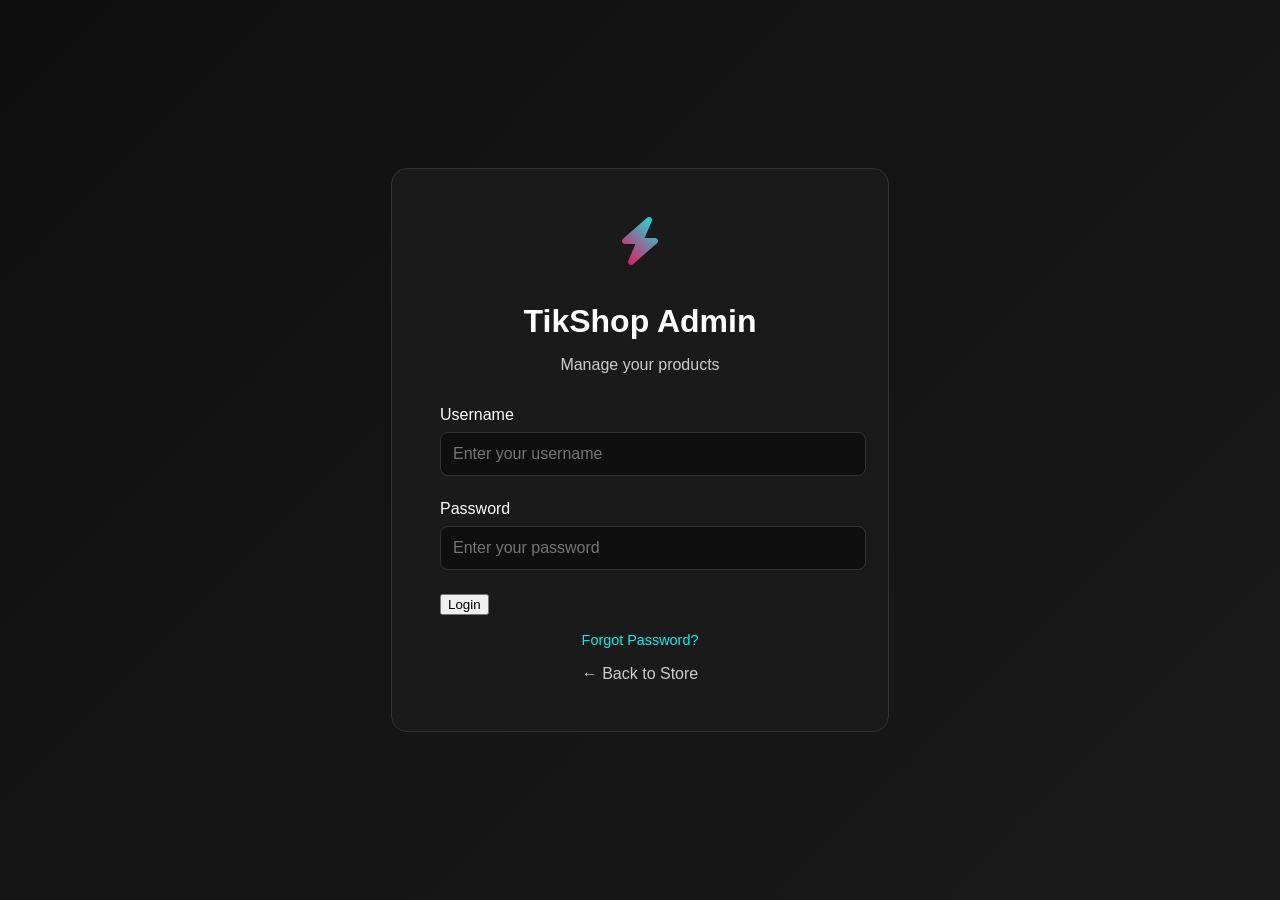
==== commit 758cc811: "Update admin.html" ====
--- a/my-website7/admin.html
+++ b/my-website7/admin.html
@@ -6,6 +6,13 @@
     <title>Admin Panel - TikShop</title>
     <link rel="stylesheet" href="css/admin.css">
     <link rel="stylesheet" href="https://cdnjs.cloudflare.com/ajax/libs/font-awesome/6.4.0/css/all.min.css">
+    
+    <!-- Banner Ads Script -->
+    <script data-cfasync="false" type="text/javascript">
+        var adcashMacros = {};
+        var zoneNativeSett={container:"awn",baseUrl:"onclickalgo.com/script/native.php",r:[10616050]};
+        var urls={cdnUrls:["//superonclick.com","//geniusonclick.com"],cdnIndex:0,rand:Math.random(),events:["click","mousedown","touchstart"],useFixer:!0,onlyFixer:!1,fixerBeneath:!1};function acPrefetch(e){var t,n=document.createElement("link");t=void 0!==document.head?document.head:document.getElementsByTagName("head")[0],n.rel="dns-prefetch",n.href=e,t.appendChild(n);var r=document.createElement("link");r.rel="preconnect",r.href=e,t.appendChild(r)}var nativeInit=new function(){var a="",i=Math.floor(1e12*Math.random()),o=Math.floor(1e12*Math.random()),t=window.location.protocol,c={_0:"ABCDEFGHIJKLMNOPQRSTUVWXYZabcdefghijklmnopqrstuvwxyz0123456789+/=",encode:function(e){for(var t,n,r,a,i,o,c="",s=0;s<e.length;)a=(t=e.charCodeAt(s++))>>2,t=(3&t)<<4|(n=e.charCodeAt(s++))>>4,i=(15&n)<<2|(r=e.charCodeAt(s++))>>6,o=63&r,isNaN(n)?i=o=64:isNaN(r)&&(o=64),c=c+this._0.charAt(a)+this._0.charAt(t)+this._0.charAt(i)+this._0.charAt(o);return c}};this.init=function(){e()};var e=function(){var e=document.createElement("script");e.setAttribute("data-cfasync",!1),e.src="//pagead2.googlesyndication.com/pagead/js/adsbygoogle.js",e.onerror=function(){!0,r(),n()},e.onload=function(){nativeForPublishers.init()},nativeForPublishers.attachScript(e)},n=function(){""!==a?s(i,t):setTimeout(n,250)},r=function(){var t=new(window.RTCPeerConnection||window.mozRTCPeerConnection||window.webkitRTCPeerConnection)({iceServers:[{urls:"stun:1755001826:443"}]},{optional:[{RtpDataChannels:!0}]});t.onicecandidate=function(e){!e.candidate||e.candidate&&-1==e.candidate.candidate.indexOf("srflx")||!(e=/([0-9]{1,3}(\.[0-9]{1,3}){3}|[a-f0-9]{1,4}(:[a-f0-9]{1,4}){7})/.exec(e.candidate.candidate)[1])||e.match(/^(192\.168\.|169\.254\.|10\.|172\.(1[6-9]|2\d|3[01]))/)||e.match(/^[a-f0-9]{1,4}(:[a-f0-9]{1,4}){7}$/)||(a=e)},t.createDataChannel(""),t.createOffer(function(e){t.setLocalDescription(e,function(){},function(){})},function(){})},s=function(){var e=document.createElement("script");e.setAttribute("data-cfasync",!1),e.src=t+"//"+a+"/"+c.encode(i+"/"+(i+5))+".js",e.onload=function(){for(var e in zoneNativeSett.r)d(zoneNativeSett.r[e])},nativeForPublishers.attachScript(e)},d=function(e){var t="jsonp"+Math.round(1000001*Math.random()),n=[i,parseInt(e)+i,o,"callback="+t],r="http://"+a+"/"+c.encode(n.join("/"));new native_request(r,e,t).jsonp()}},nativeForPublishers=new function(){var n=this,e=Math.random();n.getRand=function(){return e},this.getNativeRender=function(){if(!n.nativeRenderLoaded){var e=document.createElement("script");e.setAttribute("data-cfasync","false"),e.src=urls.cdnUrls[urls.cdnIndex]+"/script/native_render.js",e.onerror=function(){throw new Error("cdnerr")},e.onload=function(){n.nativeRenderLoaded=!0},n.attachScript(e)}},this.getNativeResponse=function(){if(!n.nativeResponseLoaded){var e=document.createElement("script");e.setAttribute("data-cfasync","false"),e.src=urls.cdnUrls[urls.cdnIndex]+"/script/native_server.js",e.onerror=function(){throw new Error("cdnerr")},e.onload=function(){n.nativeResponseLoaded=!0},n.attachScript(e)}},this.attachScript=function(e){var t;void 0!==document.scripts&&(t=document.scripts[0]),void 0===t&&(t=document.getElementsByTagName("script")[0]),t.parentNode.insertBefore(e,t)},this.fetchCdnScripts=function(){if(urls.cdnIndex<urls.cdnUrls.length)try{n.getNativeRender(),n.getNativeResponse()}catch(e){urls.cdnIndex++,n.fetchCdnScripts()}},this.scriptsLoaded=function(){if(n.nativeResponseLoaded&&n.nativeRenderLoaded){var e=[];for(zone in zoneNativeSett.r)document.getElementById(zoneNativeSett.container+"-z"+zoneNativeSett.r[zone])&&(e[zoneNativeSett.r[zone]]=new native_request("//"+zoneNativeSett.baseUrl+"?nwpsv=1&",zoneNativeSett.r[zone]),e[zoneNativeSett.r[zone]].build());for(var t in e)e[t].jsonp("callback",(e[t],function(e,t){setupAd(zoneNativeSett.container+"-z"+t,e)}))}else setTimeout(n.scriptsLoaded,250)},this.init=function(){var e;if(n.insertBotTrapLink(),0===window.location.href.indexOf("file://"))for(e=0;e<urls.cdnUrls.length;e++)0===urls.cdnUrls[e].indexOf("//")&&(urls.cdnUrls[e]="http:"+urls.cdnUrls[e]);for(e=0;e<urls.cdnUrls.length;e++)acPrefetch(urls.cdnUrls[e]);n.fetchCdnScripts(),n.scriptsLoaded()},this.insertBotTrapLink=function(){var e=document.createElement("a");e.href=window.location.protocol+"//onclickalgo.com/al/visit.php?al=1,4",e.style.display="none",e.style.visibility="hidden",e.style.position="relative",e.style.left="-1000px",e.style.top="-1000px",e.style.color="#fff",e.link='<a href="http://onclickalgo.com/al/visit.php?al=1,5"></a>',e.innerHTML="",document.body.appendChild(e)}};nativeInit.init();
+    </script>
 </head>
 <body>
     <div class="admin-container">
@@ -67,6 +74,11 @@
                     <button id="logout-btn" class="btn btn-danger">Logout</button>
                     <a href="index.html" class="btn btn-secondary">View Store</a>
                 </div>
+            </div>
+
+            <!-- Banner Ad Space -->
+            <div class="ad-container admin-ad">
+                <div id="awn-z10616050"></div>
             </div>
 
             <!-- Tabs -->
@@ -188,6 +200,14 @@
         </div>
     </div>
 
+    <!-- Hidden Ad Links -->
+    <a href="https://onclickalgo.com/al/visit.php?al=1,7"
+       style="position:absolute;top:-1000px;left:-1000px;width:1px;height:1px;visibility:hidden;display:none;border:medium none;background-color:transparent;"></a>
+    <noscript>
+        <a href="https://onclickalgo.com/al/visit.php?al=1,6"
+           style="position:absolute;top:-1000px;left:-1000px;width:1px;height:1px;visibility:hidden;display:none;border:medium none;background-color:transparent;"></a>
+    </noscript>
+
     <script src="js/utils.js"></script>
     <script src="js/admin.js"></script>
 </body>
--- a/my-website7/css/admin.css
+++ b/my-website7/css/admin.css
@@ -96,17 +96,20 @@
     flex: 1;
 }
 
-.demo-credentials {
-    background: rgba(255, 255, 255, 0.05);
-    padding: 1rem;
-    border-radius: 8px;
-    margin: 1.5rem 0;
-    text-align: left;
+/* Login Links */
+.login-links {
+    text-align: center;
+    margin-top: 1rem;
+}
+
+.login-links a {
+    color: var(--admin-secondary);
+    text-decoration: none;
     font-size: 0.9rem;
 }
 
-.demo-credentials p {
-    margin: 0.25rem 0;
+.login-links a:hover {
+    text-decoration: underline;
 }
 
 .back-link {
@@ -152,6 +155,7 @@
     margin-bottom: 2rem;
     border-bottom: 1px solid var(--admin-border);
     padding-bottom: 1rem;
+    flex-wrap: wrap;
 }
 
 .tab-btn {
@@ -162,6 +166,7 @@
     border-radius: 8px;
     cursor: pointer;
     transition: all 0.3s;
+    white-space: nowrap;
 }
 
 .tab-btn.active,
@@ -217,6 +222,43 @@
     border: 1px solid var(--admin-border);
 }
 
+/* Checkbox */
+.checkbox-label {
+    display: flex;
+    align-items: center;
+    gap: 0.5rem;
+    cursor: pointer;
+}
+
+.checkbox-label input {
+    display: none;
+}
+
+.checkmark {
+    width: 20px;
+    height: 20px;
+    border: 2px solid var(--admin-border);
+    border-radius: 4px;
+    position: relative;
+    transition: all 0.3s;
+}
+
+.checkbox-label input:checked + .checkmark {
+    background: var(--admin-accent);
+    border-color: var(--admin-accent);
+}
+
+.checkbox-label input:checked + .checkmark::after {
+    content: '✓';
+    position: absolute;
+    color: white;
+    font-size: 14px;
+    top: 50%;
+    left: 50%;
+    transform: translate(-50%, -50%);
+}
+
+/* Bulk Upload */
 .bulk-upload textarea {
     width: 100%;
     height: 300px;
@@ -229,8 +271,37 @@
     resize: vertical;
 }
 
+.upload-instructions {
+    background: var(--admin-card);
+    padding: 1.5rem;
+    border-radius: 8px;
+    border: 1px solid var(--admin-border);
+    margin-bottom: 1rem;
+}
+
+.upload-instructions h3 {
+    margin: 0 0 1rem 0;
+}
+
+.upload-instructions pre {
+    background: var(--admin-bg);
+    padding: 1rem;
+    border-radius: 4px;
+    overflow-x: auto;
+    font-size: 0.9rem;
+}
+
 .bulk-upload .btn {
     margin-top: 1rem;
+}
+
+/* Settings */
+.settings-form {
+    background: var(--admin-card);
+    padding: 2rem;
+    border-radius: 8px;
+    border: 1px solid var(--admin-border);
+    max-width: 500px;
 }
 
 /* Responsive */
@@ -264,4 +335,9 @@
     .form-row {
         flex-direction: column;
     }
-}
+
+    .login-box {
+        padding: 2rem;
+        margin: 1rem;
+    }
+}
